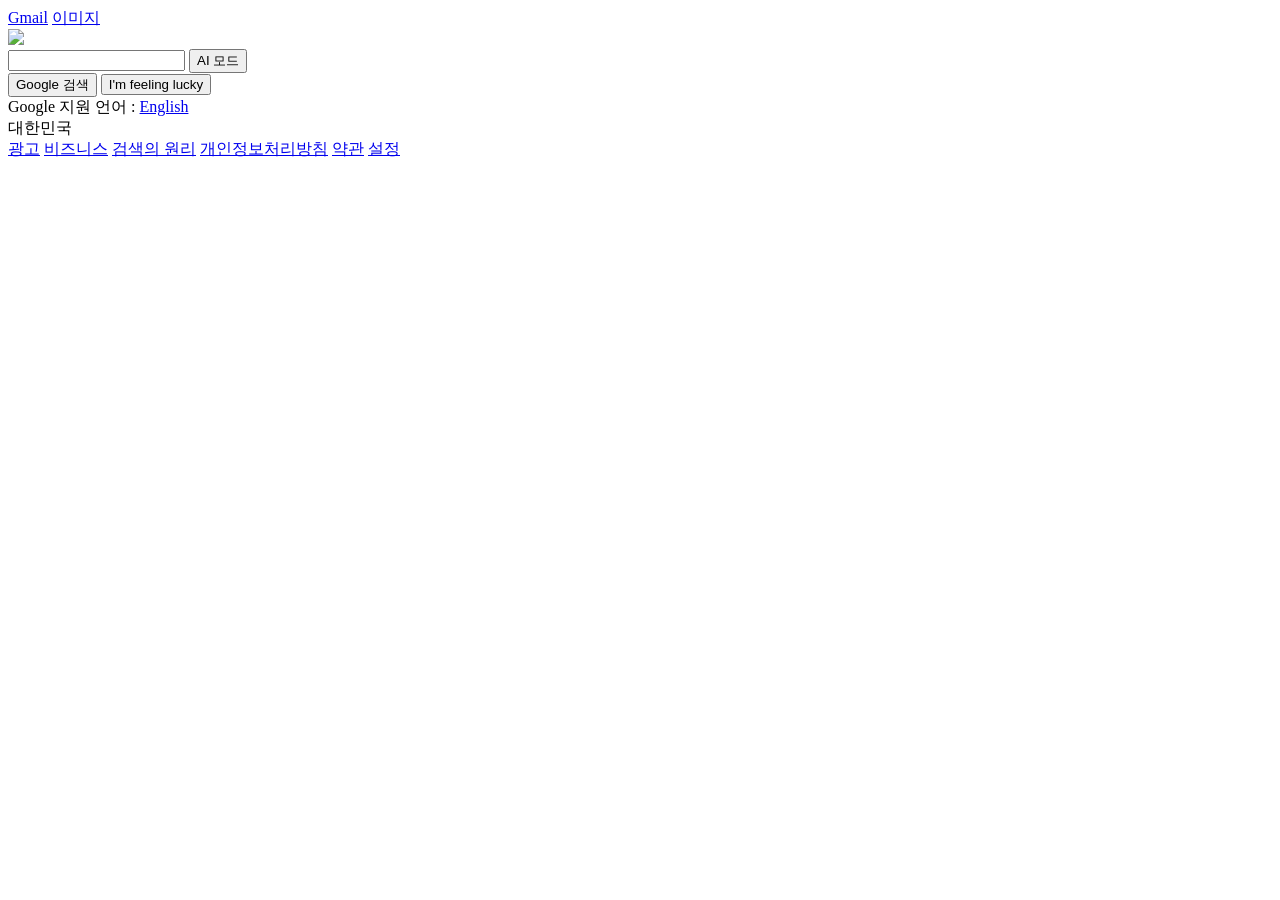
==== june03/index.html @ d7a0c4de "Add new google clone project in june03 folder" ====
<!DOCTYPE html>
<html>

<head>
    <meta charset="utf-8">
    <meta name="viewport" content="width=device-width">
    <title>repl.it</title>
    <link href="style.css" rel="stylesheet" type="text/css" />
    <script src="https://kit.fontawesome.com/dab690a483.js" crossorigin="anonymous"></script>
</head>

<body>
    <div class="navbar">
        <a href="#" class="nav-item">Gmail</a>
        <a href="#" class="nav-item">이미지</a>
        <i class="fas fa-bars"></i>
    </div>

    <div class="main">
        <img src="https://upload.wikimedia.org/wikipedia/commons/6/6e/Google_Name.svg" width="272" />
        
        <div class="input-area">
            <i class="fas fa-plus left-icon"></i>
            <input type="text" class="input-box" />
            <i class="fas fa-keyboard keyboard-icon"></i>
            <i class="fas fa-microphone mic-icon"></i>
            <i class="fas fa-camera camera-icon"></i>
            <button class="ai-button">
                <i class="fas fa-search"></i> AI 모드
            </button>
        </div>

        <div class="button-area">
            <button class="button-style">Google 검색</button>
            <button class="button-style">I'm feeling lucky</button>
        </div>
        <div class="language-area">
            Google 지원 언어 : 
            <a href="#" class="language">English</a>
        </div>
    </div>

    <div class="footer">
        <div class="first-line">
            대한민국
        </div>

        <div class="second-line">
            <span>
                <a href="#">광고</a>
                <a href="#">비즈니스</a>
                <a href="#">검색의 원리</a>
            </span>

            <span class="second-line-second">
                <a href="#">개인정보처리방침</a>
                <a href="#">약관</a>
                <a href="#">설정</a>
            </span>
        </div>
    </div>
</body>

</html>
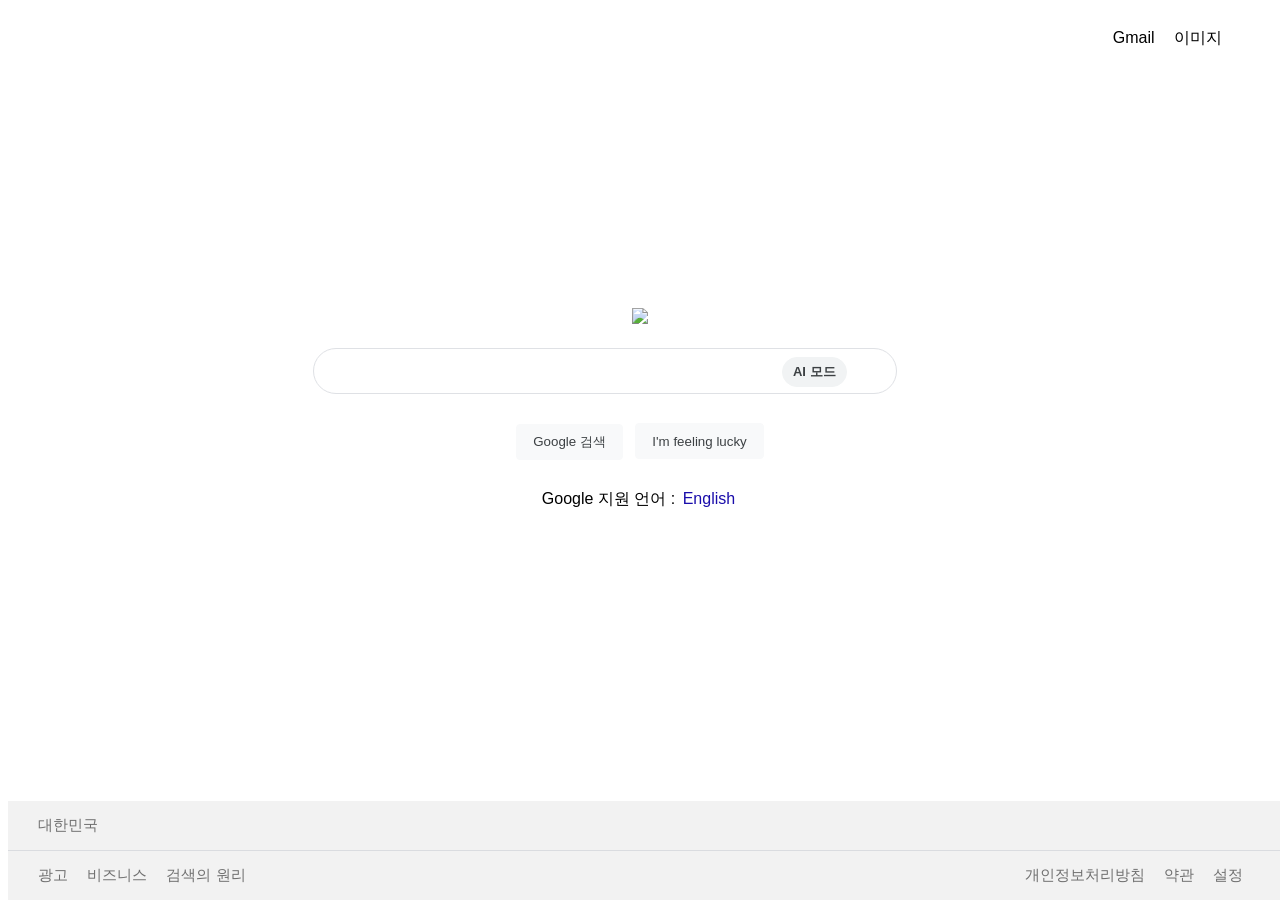
==== commit dcff2c2a: "Fix CSS and HTML content" ====
--- a/june03/index.html
+++ b/june03/index.html
@@ -4,8 +4,8 @@
 <head>
     <meta charset="utf-8">
     <meta name="viewport" content="width=device-width">
-    <title>repl.it</title>
-    <link href="style.css" rel="stylesheet" type="text/css" />
+    <title>Google</title>
+    <link href="./style.css" rel="stylesheet" type="text/css" />
     <script src="https://kit.fontawesome.com/dab690a483.js" crossorigin="anonymous"></script>
 </head>
 
--- a/june03/style.css
+++ b/june03/style.css
@@ -0,0 +1,152 @@
+body {
+    font-family: arial, sans-serif;
+  }
+  
+  .navbar {
+    float: right;
+    margin: 20px;
+  }
+  
+  .nav-item {
+    text-decoration: none;
+    color: black;
+    margin-right: 15px;
+  }
+  
+  .nav-item:hover {
+    text-decoration: underline;
+  }
+  
+  .navbar i {
+    margin-left: 15px;
+    color: rgba(0, 0, 0, 0.54);
+  }
+  
+  .main {
+    padding-top: 300px;
+    text-align: center;
+  }
+  
+  .input-area {
+    margin-top: 20px;
+  }
+  
+  .input-box {
+    width: 584px;
+    height: 46px;
+    border-radius: 24px;
+    border: 1px solid #dfe1e5;
+    padding-left: 45px;
+    padding-right: 160px;
+    box-sizing: border-box;
+  }
+  
+  .left-icon {
+    position: relative;
+    left: 35px;
+    color: #9aa0a6;
+  }
+  
+  .keyboard-icon {
+    position: relative;
+    right: 150px;
+    color: #9aa0a6;
+  }
+  
+  .mic-icon {
+    position: relative;
+    right: 140px;
+    color: #9aa0a6;
+  }
+  
+  .camera-icon {
+    position: relative;
+    right: 130px;
+    color: #9aa0a6;
+  }
+  
+  .ai-button {
+    position: relative;
+    right: 120px;
+    height: 30px;
+    background-color: #f1f3f4;
+    border: 1px solid #f1f3f4;
+    border-radius: 16px;
+    color: #3c4043;
+    font-family: arial, sans-serif;
+    padding: 0 10px;
+    font-size: 13px;
+    font-weight: bold;
+  }
+  
+  .button-area {
+    padding-top: 18px;
+  }
+  
+  .button-style {
+    height: 36px;
+    background-color: #f8f9fa;
+    border: 1px solid #f8f9fa;
+    border-radius: 4px;
+    color: #3c4043;
+    font-family: arial, sans-serif;
+    padding: 0 16px;
+    margin: 11px 4px;
+  }
+  
+  .button-style:hover {
+    box-shadow: 0 1px 1px rgb(0 0 0 / 10%);
+    background-color: #f8f9fa;
+    border: 1px solid #dadce0;
+    color: #202124;
+  }
+  
+  .language-area {
+    margin-top: 18px;
+  }
+  
+  .language {
+    text-decoration: none;
+    padding: 0 3px;
+    color: #1a0dab;
+  }
+  
+  .language:hover {
+    text-decoration: underline;
+  }
+  
+  .footer {
+    position: absolute;
+    bottom: 0px;
+    background: #f2f2f2;
+    width: 100%;
+  }
+  
+  .first-line {
+    padding: 15px 30px;
+    border-bottom: 1px solid #dadce0;
+    font-size: 15px;
+    color: rgba(0, 0, 0, 0.54);
+    text-align: left;
+  }
+  
+  .second-line {
+    padding: 15px 30px;
+    font-size: 15px;
+    color: rgba(0, 0, 0, 0.54);
+    text-align: left;
+  }
+  
+  .second-line-second {
+    float: right;
+  }
+  
+  .second-line a {
+    text-decoration: none;
+    color: rgba(0, 0, 0, 0.54);
+    padding-right: 15px;
+  }
+  
+  .second-line a:hover {
+    text-decoration: underline;
+  }
